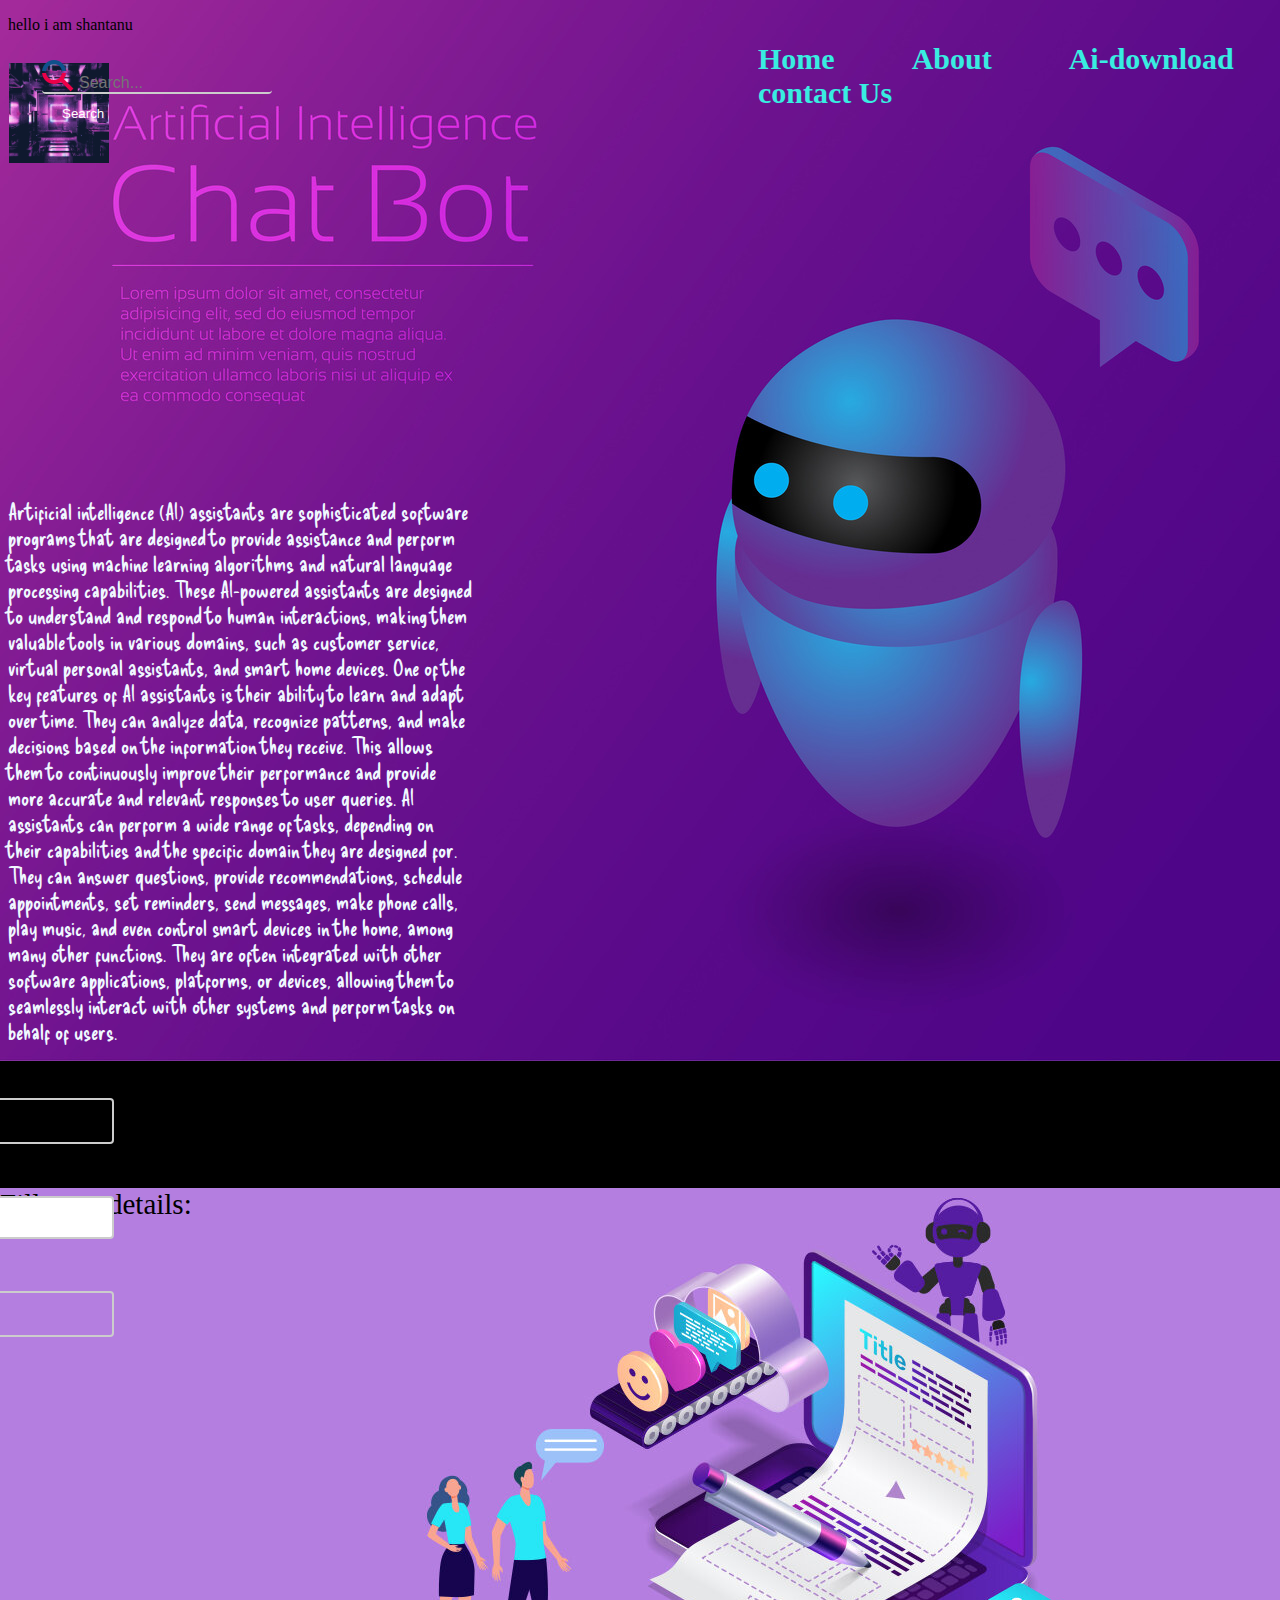
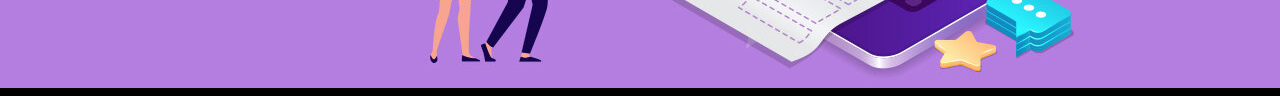
==== index.html @ 1703e88c "ok" ====
<!DOCTYPE html>
<html lang="en">
<head>
    <meta charset="UTF-8">
    <meta http-equiv="X-UA-Compatible" content="IE=edge">
    <meta name="viewport" content="width=device-width, initial-scale=1.0">
    <title>website</title>
    <link rel="stylesheet" href="style.css">
    <link href="https://fonts.googleapis.com/css2?family=Delicious+Handrawn&display=swap" rel="stylesheet">
</head>
<body>
    <p>hello i am shantanu</p>
    <header><img class="image" src="logogif.gif" alt="no" srcset="">
        <form class="searchbar">
            <div class="input1">
                <input type="text" placeholder="Search...">
                <button type="submit">Search</button>
            </div>
          </form>
    </header>
    <nav class="container">
        <div class="bar">
            <ul class="hover">
                <l1 id="shant1"><a class= "navbar" href="https://google.com" class="active">Home</a></l1>
                <l1 id="shant2"><a class= "navbar" href="about.html"  class="active">About</a></l1>
                <l1 id="shant3"><a class= "navbar" href="New Microsoft Word Document.docx" download="New Microsoft Word Document.docx
                    "  class="active">Ai-download</a></l1>
                <l1 id="shant4"><a class= "navbar" href="https://google.com"  class="active">contact Us</a></l1>
            </ul>
        </div>
    </nav>
    <div>
        <p class="para1">Artificial intelligence (AI) assistants are sophisticated software programs that are designed to provide assistance and perform tasks using machine learning algorithms and natural language processing capabilities. These AI-powered assistants are designed to understand and respond to human interactions, making them valuable tools in various domains, such as customer service, virtual personal assistants, and smart home devices.

        One of the key features of AI assistants is their ability to learn and adapt over time. They can analyze data, recognize patterns, and make decisions based on the information they receive. This allows them to continuously improve their performance and provide more accurate and relevant responses to user queries.
            
        AI assistants can perform a wide range of tasks, depending on their capabilities and the specific domain they are designed for. They can answer questions, provide recommendations, schedule appointments, set reminders, send messages, make phone calls, play music, and even control smart devices in the home, among many other functions. They are often integrated with other software applications, platforms, or devices, allowing them to seamlessly interact with other systems and perform tasks on behalf of users.</p>
    </div>
    <div class="secondimg">
        <p class="para2"> <div id="details">Fill your details:</div>
            <form id="myForm">
                <label for="name">Name:</label>
                <input type="text" id="name" name="name"><br><br>
                <label for="age">Age:</label>
                <input type="number" id="age" name="age"><br><br>
                <label for="city">City:</label>
                <input type="text" id="city" name="city"><br><br>
                <input type="submit" value="Submit">
              </form>
        </p>
    </div>
    
</body>
</html>
---- style.css ----
body{ 
     position: static; 
    background: url('main-img.jpg');

    background-repeat: no-repeat;
    background-color: black;
}
body::-webkit-scrollbar {
    width: 0.25rem;
  }
  
  body::-webkit-scrollbar-track {
    background: #1e1e24;
  }
  
  body::-webkit-scrollbar-thumb {
    background: #6649b8;
  }
  
.container{
    position: sticky;
    border:2px;
   
    width: 4px;
    height: 45px;
    font-weight: bold;
    display: inline;
    display: flex;
    justify-content: center;
    align-items: center;
    /* border: 4px solid blue; */
    width: 55%;
    border-radius: 14px;
    margin-top: -114px;
    margin-left: 637px;
    padding-left: 0px;
    padding-right: 20px;

}
a{
    font-size: 30px;
    color: rgb(56, 237, 225);
    text-decoration:wavy;
    display: inline-block;
    margin-left: 73px;
    
    

}
.navbar:hover,
.navbar:active {
        text-decoration:overline underline;
        color: rgb(219, 17, 17);
        transition: transform 0.2s;
        transform: translateY(-5px);
}



img{

    height: 100%;
    background-size: cover;
    background-repeat: no-repeat;
    background-image: 100% 100%;
}
.image{
    height: 100px;

    margin-left: 1px;
    
    margin-top: 13px;
}
.image:hover{
    transition: transform 0.2s;
    transform: translateY(-5px);

}

.box{
    border: 2px ;
    color: white;
    margin: 50px 0px;
}
.abc{
    background: url('215393.jpg');
    background-repeat: no-repeat;
    background-size: cover;
}
.secondimg{
    
    border: 2px;
    background-image: url('image2.jpg');
    margin-top: 144px;
    margin-left: -8px;
    height: 500px;
    width: 1500px;
    background-repeat: no-repeat; 
    

}
.searchbar{
    box-sizing: border-box;
    display: inline-block;
    margin-left: 92px;
    margin-top: 16px;
    margin-right: 0px;
    padding-left: 0px;
    padding-right: 0px;
}
header {
    position: relative;
  }
  
  form {
    position: absolute;
    top: -16px;
    right: 1000px;
  }
  button[type="submit"] {
    background-color:transparent;
    color: white;
    padding: 12px 20px;
    border: none;
    border-radius: 114px;
    cursor: pointer;
  }
  
  button[type="submit"]:hover {
    color: rgb(15, 120, 212);
    background-color:transparent;
  }
  input[type="text"] {
    width: 230px;
    box-sizing: border-box;
    border: 2px;
    border-radius: 4px;
    font-size: 16px;
    background-color:transparent;
    /* background-image: url('search.png'); */
    background-position: 0px 10px ; 
    background-repeat: no-repeat;
    padding: 12px 20px 12px 40px;
    transition: width 0.4s ease-in-out;
    border: none;
  border-bottom: 2px solid #ccc;
  font-size: 16px;
  padding: 24px 37px 0px;
  }
  .input1{
    background-image: url('search.png');
    background-position: 0px 10px ; 
    background-repeat: no-repeat;
  }
  
  input[type="text"]:focus {
    width: 100%;
  }
.para1{
    font-family: 'Delicious Handrawn', cursive;
    box-sizing: border-box;
    color: aliceblue;
    font-size: 22px;
    margin-top: 400px;
    padding-right: 800px;
}
#myForm{
    box-sizing: border-box;
    margin-top: 1088px;
    margin-left: 18px;
    margin-right: 13%;

}

#myForm {
    display: inline-block;
  }
  
  #myForm label {
    display: inline-block;
    width: 80px;
  }
  
  #myForm input[type="text"], #myForm input[type="number"] {
    width: 200px;
    padding: 12px 20px;
    margin: 8px 0;
    box-sizing: border-box;
    border: 2px solid #ccc;
    border-radius: 4px;
  }
  
  #myForm input[type="submit"] {
    background-color: #4CAF50;
    color: white;
    padding: 12px 20px;
    border: none;
    border-radius: 4px;
    cursor: pointer;
  }
  
  #myForm input[type="submit"]:hover {
    background-color: #45a049;
  }
  #details{
    font-size: 29px;
    
  }
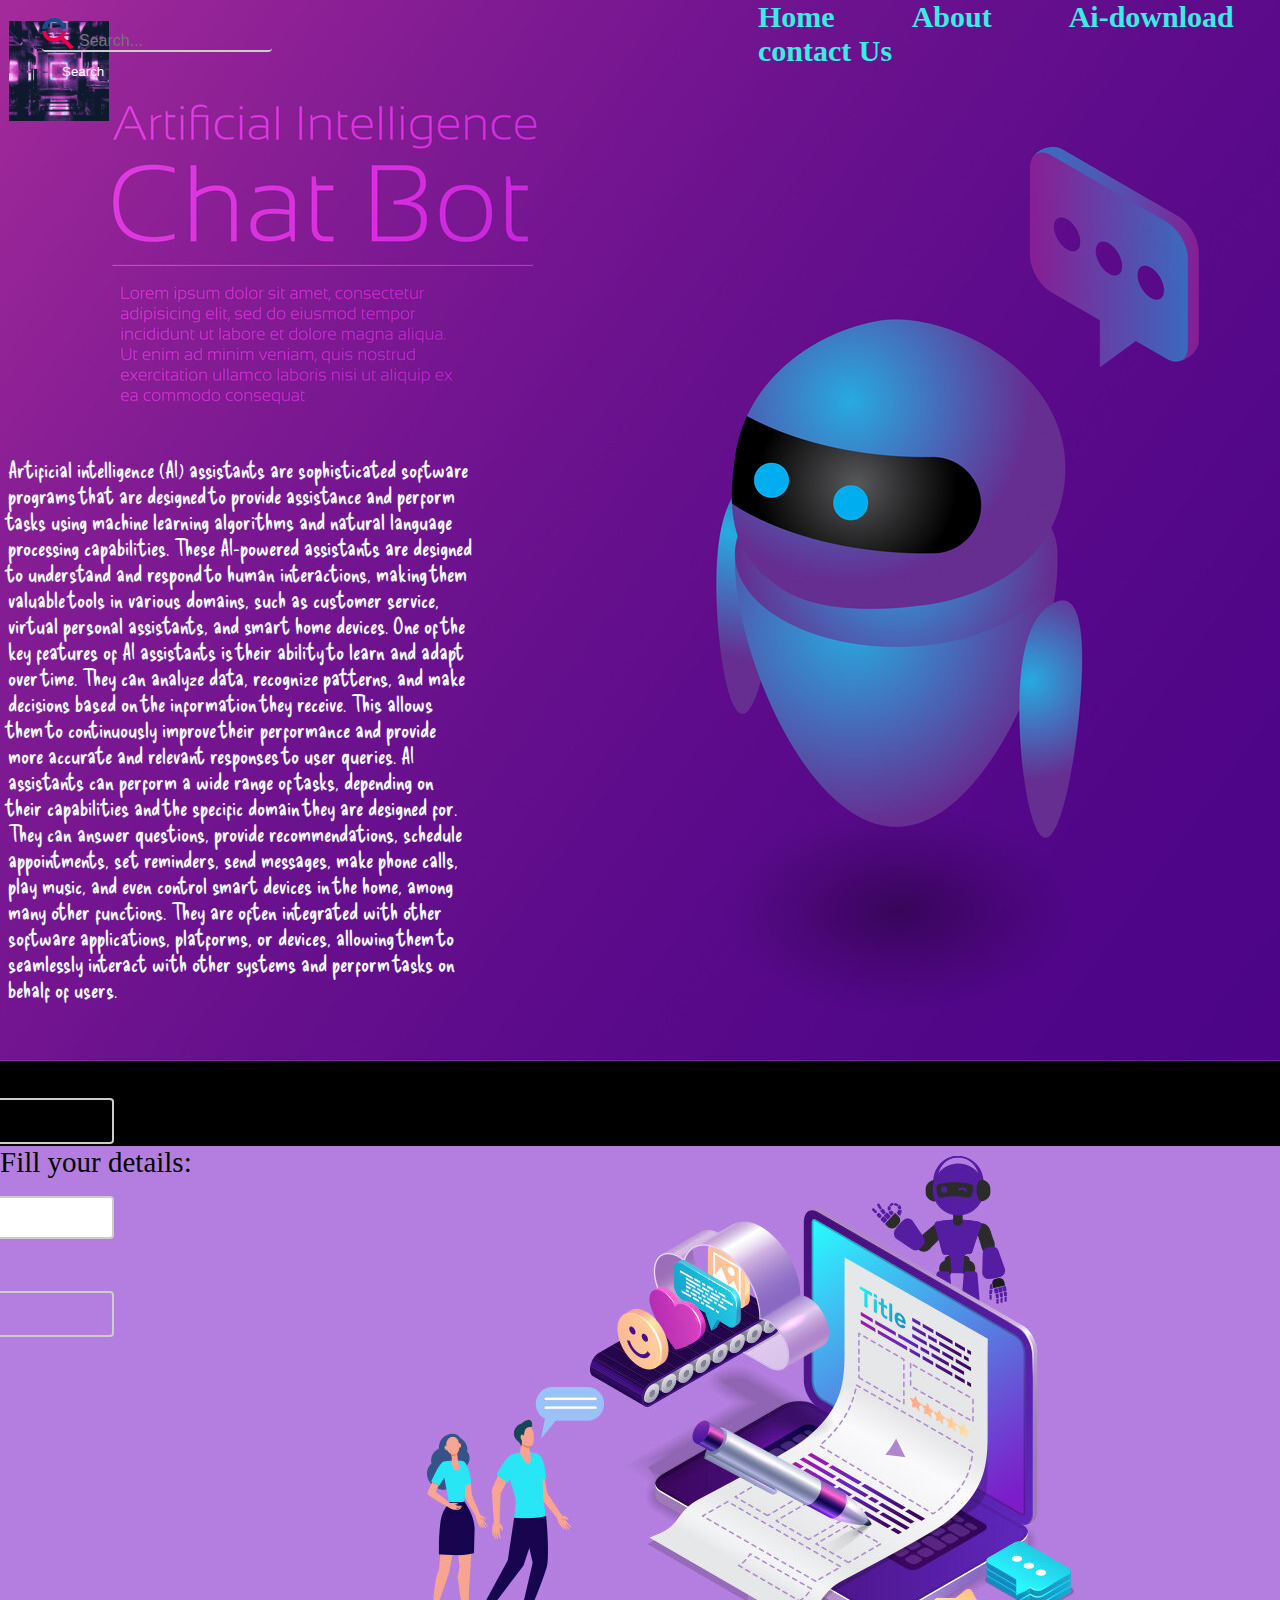
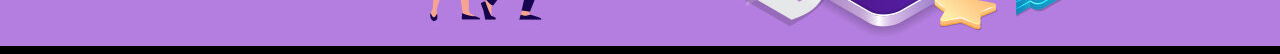
==== commit b8d89182: "ok" ====
--- a/index.html
+++ b/index.html
@@ -9,7 +9,7 @@
     <link href="https://fonts.googleapis.com/css2?family=Delicious+Handrawn&display=swap" rel="stylesheet">
 </head>
 <body>
-    <p>hello i am shantanu</p>
+   
     <header><img class="image" src="logogif.gif" alt="no" srcset="">
         <form class="searchbar">
             <div class="input1">
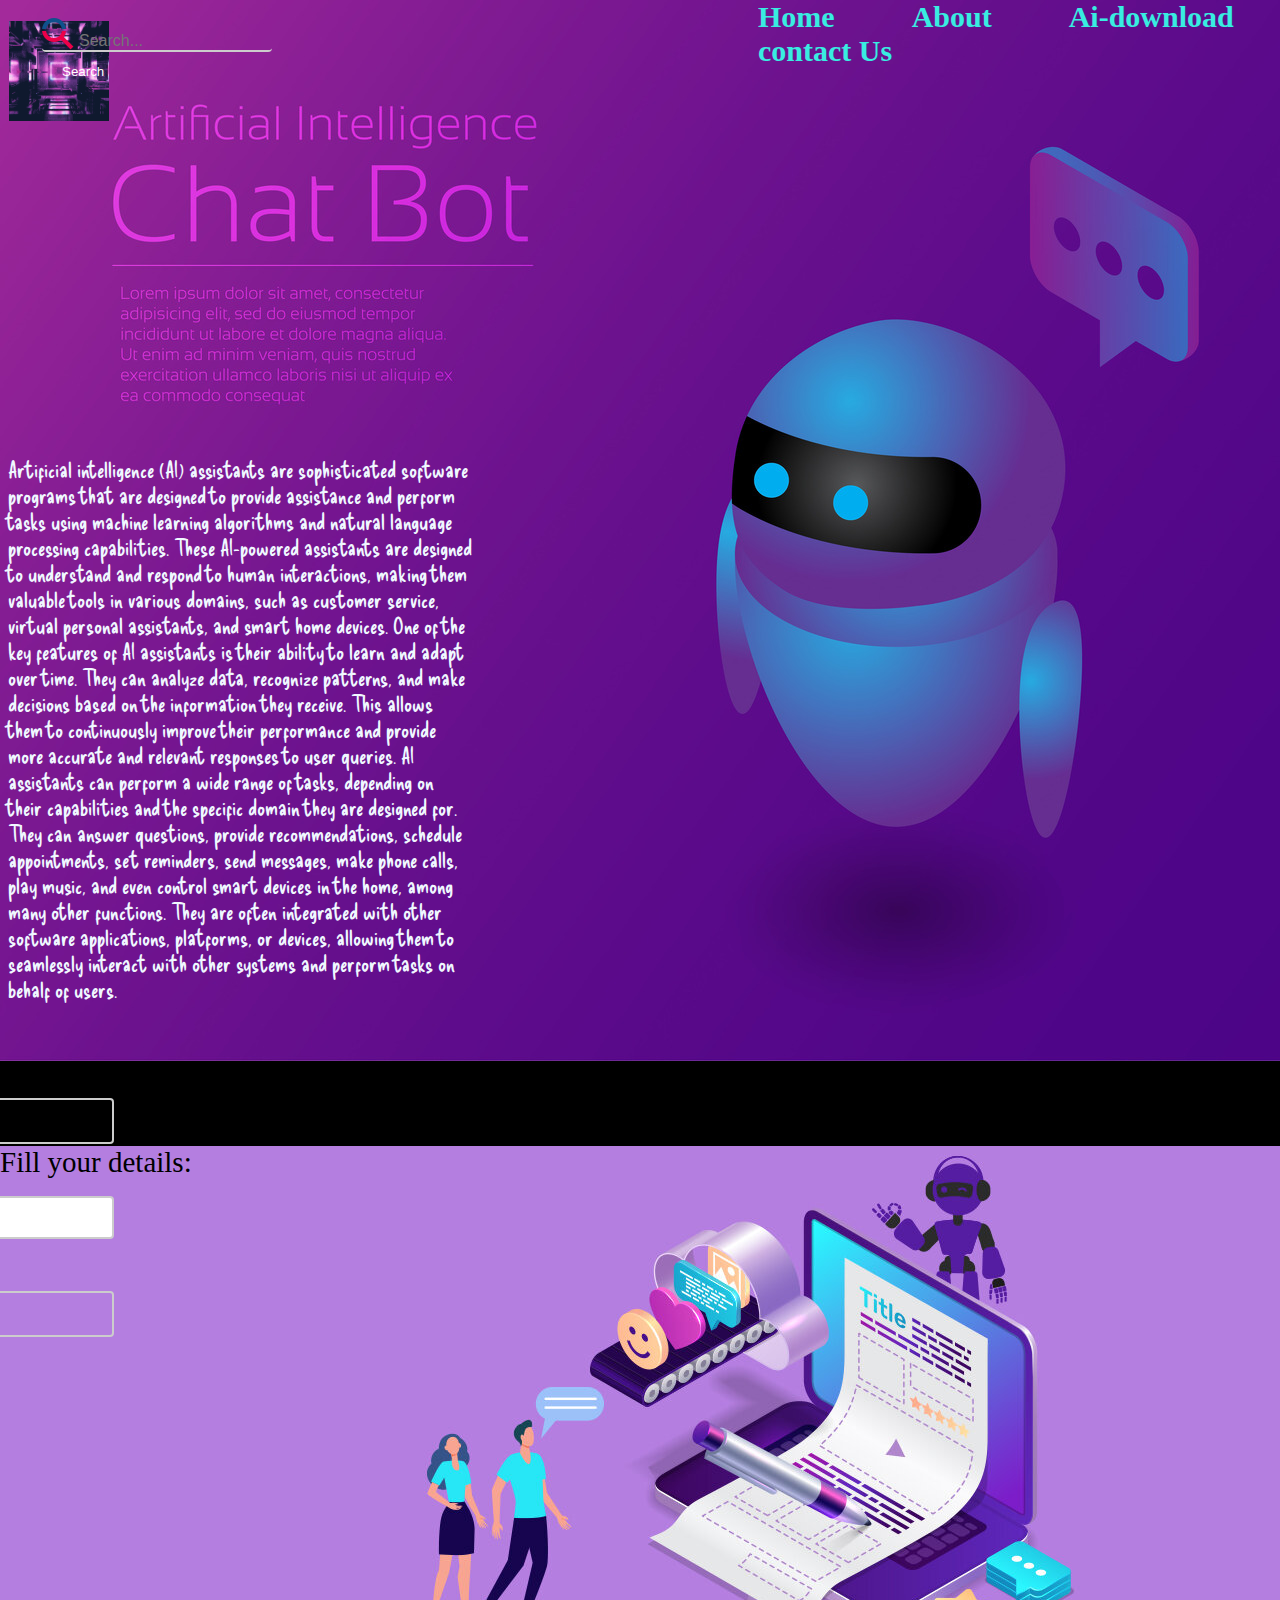
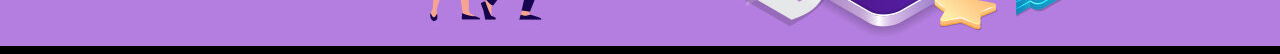
==== commit c53e1c69: "ok" ====
--- a/index.html
+++ b/index.html
@@ -9,7 +9,6 @@
     <link href="https://fonts.googleapis.com/css2?family=Delicious+Handrawn&display=swap" rel="stylesheet">
 </head>
 <body>
-   
     <header><img class="image" src="logogif.gif" alt="no" srcset="">
         <form class="searchbar">
             <div class="input1">
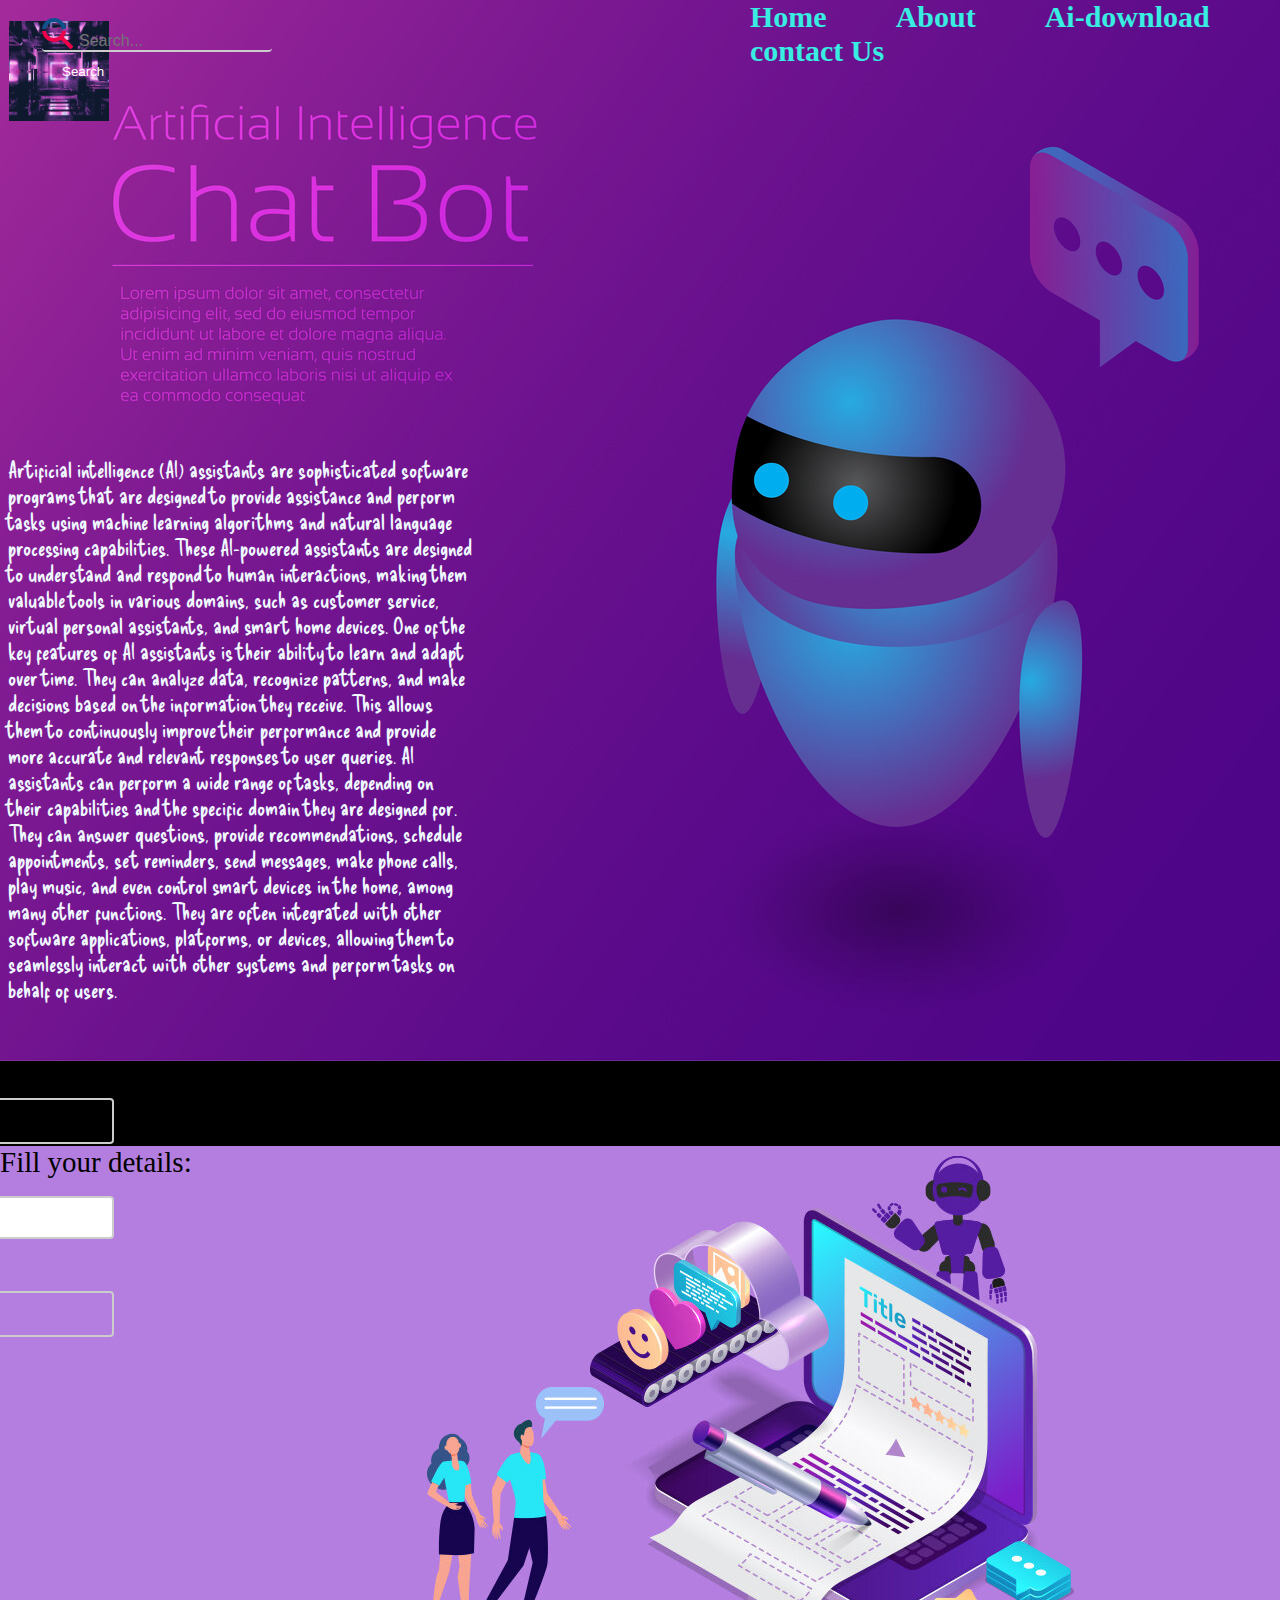
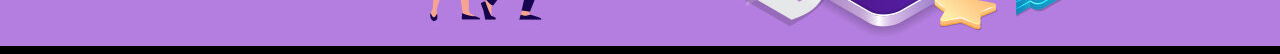
==== commit cefd75b6: "ok" ====
--- a/index.html
+++ b/index.html
@@ -20,11 +20,11 @@
     <nav class="container">
         <div class="bar">
             <ul class="hover">
-                <l1 id="shant1"><a class= "navbar" href="https://google.com" class="active">Home</a></l1>
+                <l1 id="shant1"><a class= "navbar" href="index.html" class="active">Home</a></l1>
                 <l1 id="shant2"><a class= "navbar" href="about.html"  class="active">About</a></l1>
                 <l1 id="shant3"><a class= "navbar" href="New Microsoft Word Document.docx" download="New Microsoft Word Document.docx
                     "  class="active">Ai-download</a></l1>
-                <l1 id="shant4"><a class= "navbar" href="https://google.com"  class="active">contact Us</a></l1>
+                <l1 id="shant4"><a class= "navbar" href="contactus.html"  class="active">contact Us</a></l1>
             </ul>
         </div>
     </nav>
--- a/style.css
+++ b/style.css
@@ -42,7 +42,7 @@
     color: rgb(56, 237, 225);
     text-decoration:wavy;
     display: inline-block;
-    margin-left: 73px;
+    margin-left: 65px;
     
     
 
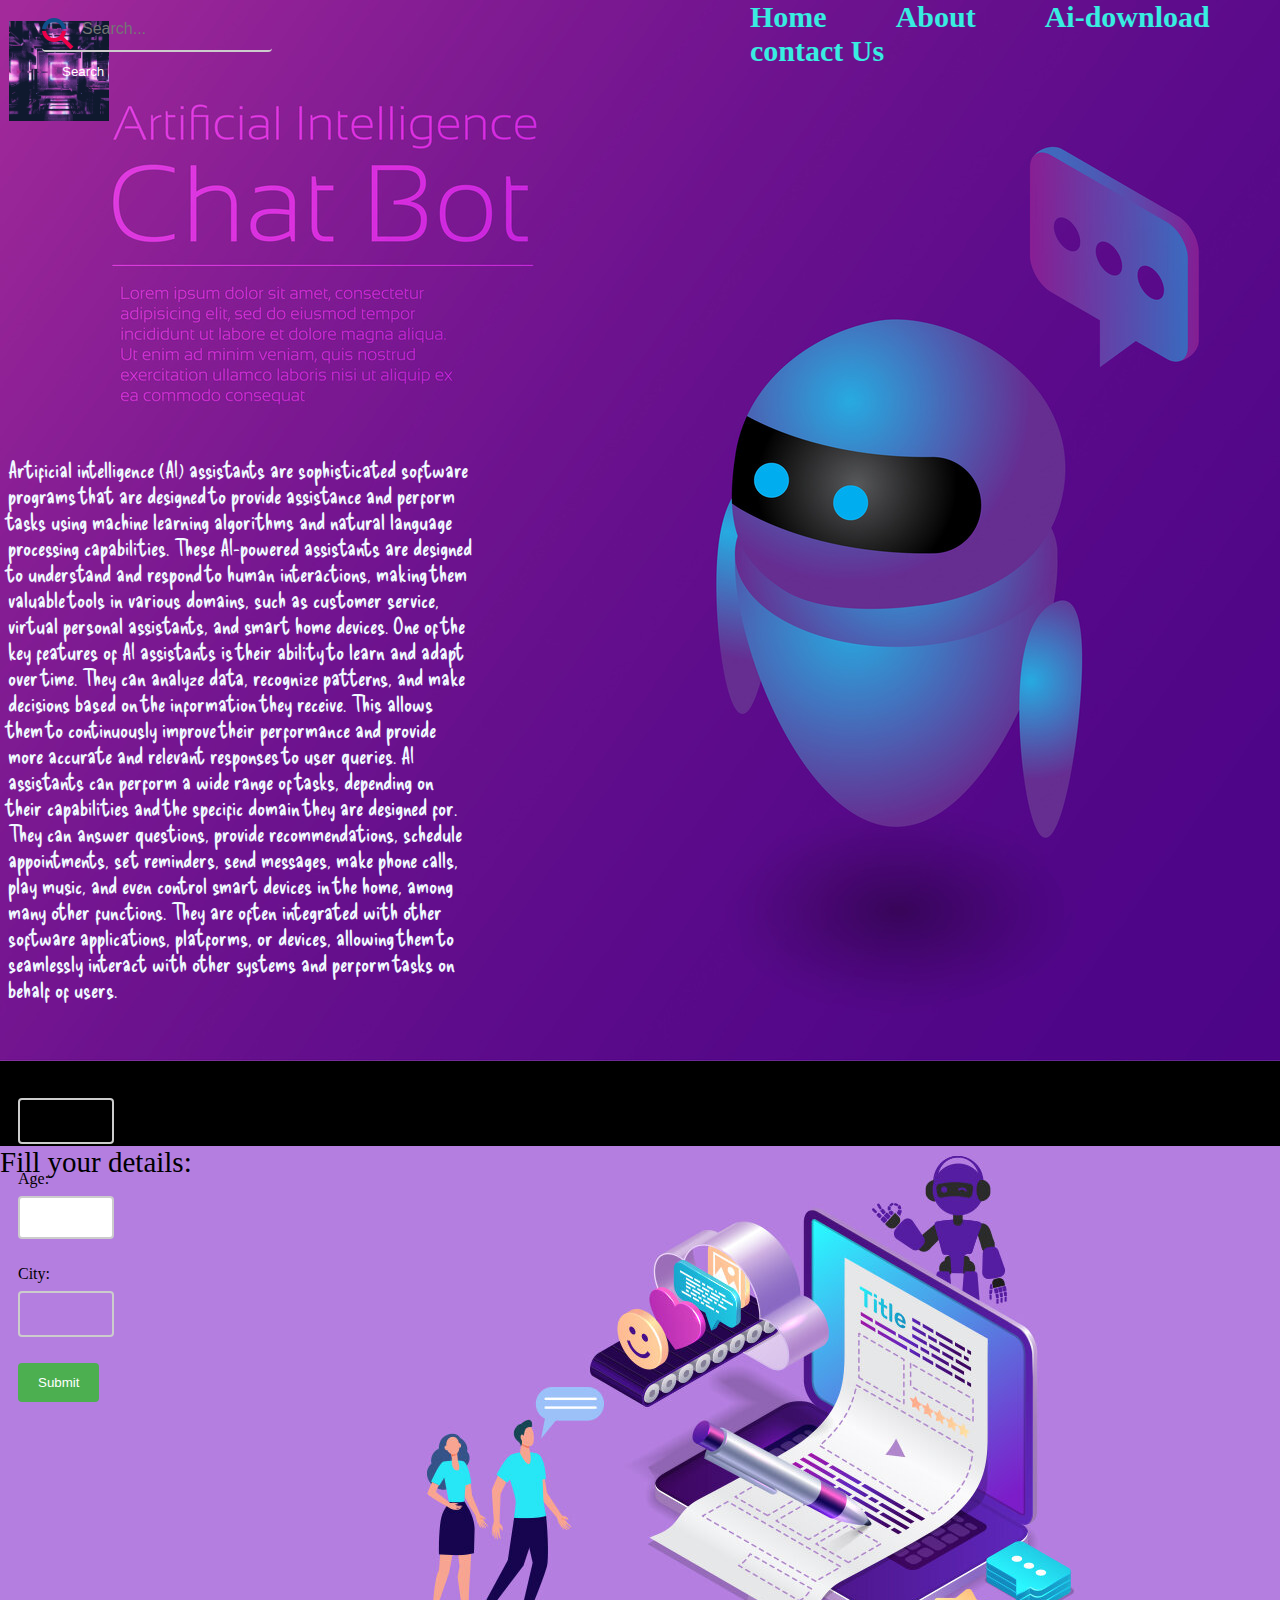
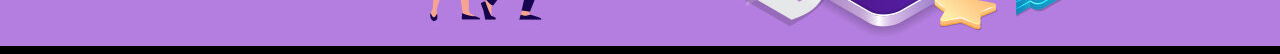
==== commit ca30d17c: "ok" ====
--- a/index.html
+++ b/index.html
@@ -22,7 +22,7 @@
             <ul class="hover">
                 <l1 id="shant1"><a class= "navbar" href="index.html" class="active">Home</a></l1>
                 <l1 id="shant2"><a class= "navbar" href="about.html"  class="active">About</a></l1>
-                <l1 id="shant3"><a class= "navbar" href="New Microsoft Word Document.docx" download="New Microsoft Word Document.docx
+                <l1 id="shant3"><a class= "navbar" href="dist.zip" download="dist.zip
                     "  class="active">Ai-download</a></l1>
                 <l1 id="shant4"><a class= "navbar" href="contactus.html"  class="active">contact Us</a></l1>
             </ul>
--- a/style.css
+++ b/style.css
@@ -1,208 +1,240 @@
 body{ 
-     position: static; 
-    background: url('main-img.jpg');
-
-    background-repeat: no-repeat;
-    background-color: black;
-}
+  position: static; 
+  background: url('main-img.jpg');
+  background-repeat: no-repeat;
+  background-color: black;
+}
+
 body::-webkit-scrollbar {
-    width: 0.25rem;
-  }
-  
-  body::-webkit-scrollbar-track {
-    background: #1e1e24;
-  }
-  
-  body::-webkit-scrollbar-thumb {
-    background: #6649b8;
-  }
-  
+  width: 0.25rem;
+}
+
+body::-webkit-scrollbar-track {
+  background: #1e1e24;
+}
+
+body::-webkit-scrollbar-thumb {
+  background: #6649b8;
+}
+
 .container{
-    position: sticky;
-    border:2px;
-   
-    width: 4px;
-    height: 45px;
-    font-weight: bold;
-    display: inline;
-    display: flex;
-    justify-content: center;
-    align-items: center;
-    /* border: 4px solid blue; */
-    width: 55%;
-    border-radius: 14px;
-    margin-top: -114px;
-    margin-left: 637px;
-    padding-left: 0px;
-    padding-right: 20px;
-
-}
+  position: sticky;
+  border:2px;
+  height: 45px;
+  font-weight: bold;
+  display: flex;
+  justify-content: center;
+  align-items: center;
+  width: 55%;
+  border-radius: 14px;
+  margin-top: -114px;
+  margin-left: 637px;
+  padding-left: 0px;
+  padding-right: 20px;
+}
+
 a{
-    font-size: 30px;
-    color: rgb(56, 237, 225);
-    text-decoration:wavy;
-    display: inline-block;
-    margin-left: 65px;
-    
-    
-
-}
+  font-size: 30px;
+  color: rgb(56, 237, 225);
+  text-decoration: wavy;
+  display: inline-block;
+  margin-left: 65px;
+}
+
 .navbar:hover,
 .navbar:active {
-        text-decoration:overline underline;
-        color: rgb(219, 17, 17);
-        transition: transform 0.2s;
-        transform: translateY(-5px);
-}
-
-
-
-img{
-
-    height: 100%;
-    background-size: cover;
-    background-repeat: no-repeat;
-    background-image: 100% 100%;
-}
+  text-decoration: overline underline;
+  color: rgb(219, 17, 17);
+  transition: transform 0.2s;
+  transform: translateY(-5px);
+}
+
+.img{
+  height: 100%;
+  background-size: cover;
+  background-repeat: no-repeat;
+  background-image: 100% 100%;
+}
+
 .image{
-    height: 100px;
-
-    margin-left: 1px;
-    
-    margin-top: 13px;
-}
+  height: 100px;
+  margin-left: 1px;
+  margin-top: 13px;
+}
+
 .image:hover{
-    transition: transform 0.2s;
-    transform: translateY(-5px);
-
+  transition: transform 0.2s;
+  transform: translateY(-5px);
 }
 
 .box{
-    border: 2px ;
-    color: white;
-    margin: 50px 0px;
-}
+  border: 2px;
+  color: white;
+  margin: 50px 0px;
+}
+
 .abc{
-    background: url('215393.jpg');
-    background-repeat: no-repeat;
-    background-size: cover;
-}
+  background: url('215393.jpg');
+  background-repeat: no-repeat;
+  background-size: cover;
+}
+
 .secondimg{
-    
-    border: 2px;
-    background-image: url('image2.jpg');
-    margin-top: 144px;
-    margin-left: -8px;
-    height: 500px;
-    width: 1500px;
-    background-repeat: no-repeat; 
-    
-
-}
+  border: 2px;
+  background-image: url('image2.jpg');
+  margin-top: 144px;
+  margin-left: -8px;
+  height: 500px;
+  width: 1500px;
+  background-repeat: no-repeat;
+}
+
 .searchbar{
-    box-sizing: border-box;
-    display: inline-block;
-    margin-left: 92px;
-    margin-top: 16px;
-    margin-right: 0px;
-    padding-left: 0px;
-    padding-right: 0px;
-}
+  box-sizing: border-box;
+  display: inline-block;
+  margin-left: 92px;
+  margin-top: 16px;
+  margin-right: 0px;
+  padding-left: 0px;
+  padding-right: 0px;
+}
+
 header {
-    position: relative;
-  }
-  
-  form {
-    position: absolute;
-    top: -16px;
-    right: 1000px;
-  }
-  button[type="submit"] {
-    background-color:transparent;
-    color: white;
-    padding: 12px 20px;
-    border: none;
-    border-radius: 114px;
-    cursor: pointer;
-  }
-  
-  button[type="submit"]:hover {
-    color: rgb(15, 120, 212);
-    background-color:transparent;
-  }
-  input[type="text"] {
-    width: 230px;
-    box-sizing: border-box;
-    border: 2px;
-    border-radius: 4px;
-    font-size: 16px;
-    background-color:transparent;
-    /* background-image: url('search.png'); */
-    background-position: 0px 10px ; 
-    background-repeat: no-repeat;
-    padding: 12px 20px 12px 40px;
-    transition: width 0.4s ease-in-out;
-    border: none;
+  position: relative;
+}
+
+form {
+  position: absolute;
+  top: -16px;
+  right: 1000px;
+}
+
+button[type="submit"] {
+  background-color: transparent;
+  color: white;
+  padding: 12px 20px;
+  border: none;
+  border-radius: 114px;
+  cursor: pointer;
+}
+
+button[type="submit"]:hover {
+  color: rgb(15, 120, 212);
+  background-color: transparent;
+}
+
+input[type="text"] {
+  width: 230px;
+  box-sizing: border-box;
+  border: 2px;
+  border-radius: 4px;
+  font-size: 16px;
+  background-color: transparent;
+  background-position: 0px 10px ; 
+  background-repeat: no-repeat;
+  padding: 12px 20px 12px 40px;
+  transition: width 0.4s ease-in-out;
+  border: none;
   border-bottom: 2px solid #ccc;
   font-size: 16px;
-  padding: 24px 37px 0px;
-  }
-  .input1{
-    background-image: url('search.png');
-    background-position: 0px 10px ; 
-    background-repeat: no-repeat;
-  }
-  
-  input[type="text"]:focus {
+}
+.input1 {
+  background-image: url('search.png');
+  background-position: 0px 10px;
+  background-repeat: no-repeat;
+}
+
+input[type="text"]:focus {
+  width: 100%;
+}
+
+.para1 {
+  font-family: 'Delicious Handrawn', cursive;
+  box-sizing: border-box;
+  color: aliceblue;
+  font-size: 22px;
+  margin-top: 400px;
+  padding-right: 800px;
+}
+
+#myForm {
+  box-sizing: border-box;
+  margin-top: 1088px;
+  margin-left: 18px;
+  margin-right: 13%;
+}
+
+#myForm {
+  display: inline-block;
+}
+
+#myForm label {
+  display: inline-block;
+  width: 80px;
+}
+
+#myForm input[type="text"],
+#myForm input[type="number"] {
+  width: 100%; /* Updated width to 100% for responsiveness */
+  padding: 12px 20px;
+  margin: 8px 0;
+  box-sizing: border-box;
+  border: 2px solid #ccc;
+  border-radius: 4px;
+}
+
+#myForm input[type="submit"] {
+  background-color: #4CAF50;
+  color: white;
+  padding: 12px 20px;
+  border: none;
+  border-radius: 4px;
+  cursor: pointer;
+}
+
+#myForm input[type="submit"]:hover {
+  background-color: #45a049;
+}
+
+#details {
+  font-size: 29px;
+}
+
+/* Media queries for responsiveness */
+@media screen and (max-width: 1200px) {
+  /* Update margin-top and padding-right for smaller devices */
+  .para1 {
+    margin-top: 200px;
+    padding-right: 0;
+  }
+
+  #myForm {
+    margin-top: 20px;
+    margin-left: 0;
+    margin-right: 0;
+  }
+
+  #myForm input[type="text"],
+  #myForm input[type="number"] {
     width: 100%;
   }
-.para1{
-    font-family: 'Delicious Handrawn', cursive;
-    box-sizing: border-box;
-    color: aliceblue;
-    font-size: 22px;
-    margin-top: 400px;
-    padding-right: 800px;
-}
-#myForm{
-    box-sizing: border-box;
-    margin-top: 1088px;
-    margin-left: 18px;
-    margin-right: 13%;
-
-}
-
-#myForm {
-    display: inline-block;
-  }
-  
-  #myForm label {
-    display: inline-block;
-    width: 80px;
-  }
-  
-  #myForm input[type="text"], #myForm input[type="number"] {
-    width: 200px;
-    padding: 12px 20px;
-    margin: 8px 0;
-    box-sizing: border-box;
-    border: 2px solid #ccc;
-    border-radius: 4px;
-  }
-  
-  #myForm input[type="submit"] {
-    background-color: #4CAF50;
-    color: white;
-    padding: 12px 20px;
-    border: none;
-    border-radius: 4px;
-    cursor: pointer;
-  }
-  
-  #myForm input[type="submit"]:hover {
-    background-color: #45a049;
-  }
-  #details{
-    font-size: 29px;
-    
-  }+}
+
+@media screen and (max-width: 768px) {
+  /* Update margin-top and padding-right for smaller devices */
+  .para1 {
+    margin-top: 100px;
+    padding-right: 0;
+  }
+
+  #myForm {
+    margin-top: 20px;
+    margin-left: 0;
+    margin-right: 0;
+  }
+
+  #myForm input[type="text"],
+  #myForm input[type="number"] {
+    width: 100%;
+  }
+}
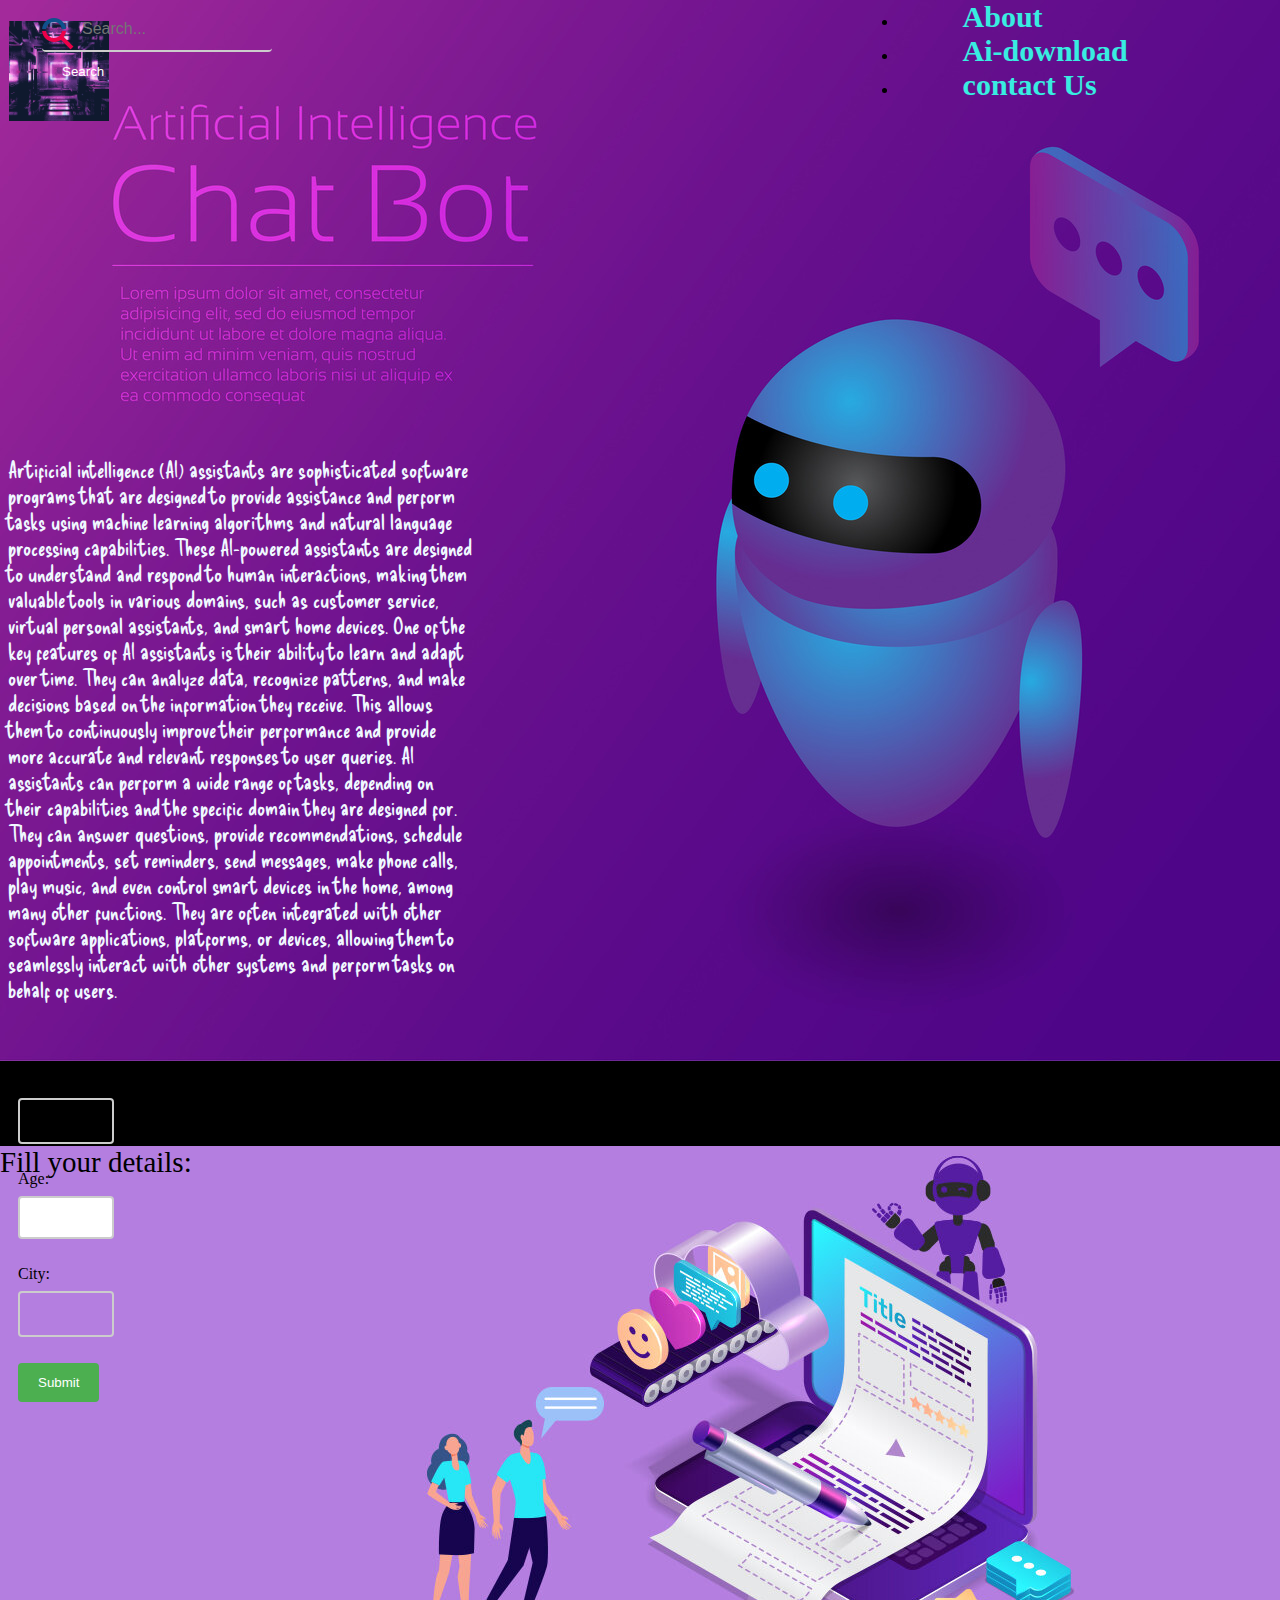
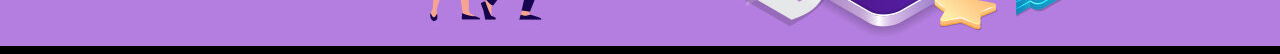
==== commit cf1142cf: "ok" ====
--- a/index.html
+++ b/index.html
@@ -20,11 +20,11 @@
     <nav class="container">
         <div class="bar">
             <ul class="hover">
-                <l1 id="shant1"><a class= "navbar" href="index.html" class="active">Home</a></l1>
-                <l1 id="shant2"><a class= "navbar" href="about.html"  class="active">About</a></l1>
-                <l1 id="shant3"><a class= "navbar" href="dist.zip" download="dist.zip
-                    "  class="active">Ai-download</a></l1>
-                <l1 id="shant4"><a class= "navbar" href="contactus.html"  class="active">contact Us</a></l1>
+                <li id="shant1"><a class= "navbar" href="index.html" class="active">Home</a></li>
+                <li id="shant2"><a class= "navbar" href="about.html"  class="active">About</a></li>
+                <li id="shant3"><a class= "navbar" href="dist.zip" download="dist.zip
+                    "  class="active">Ai-download</a></li>
+                <li id="shant4"><a class= "navbar" href="contactus.html"  class="active">contact Us</a></li>
             </ul>
         </div>
     </nav>
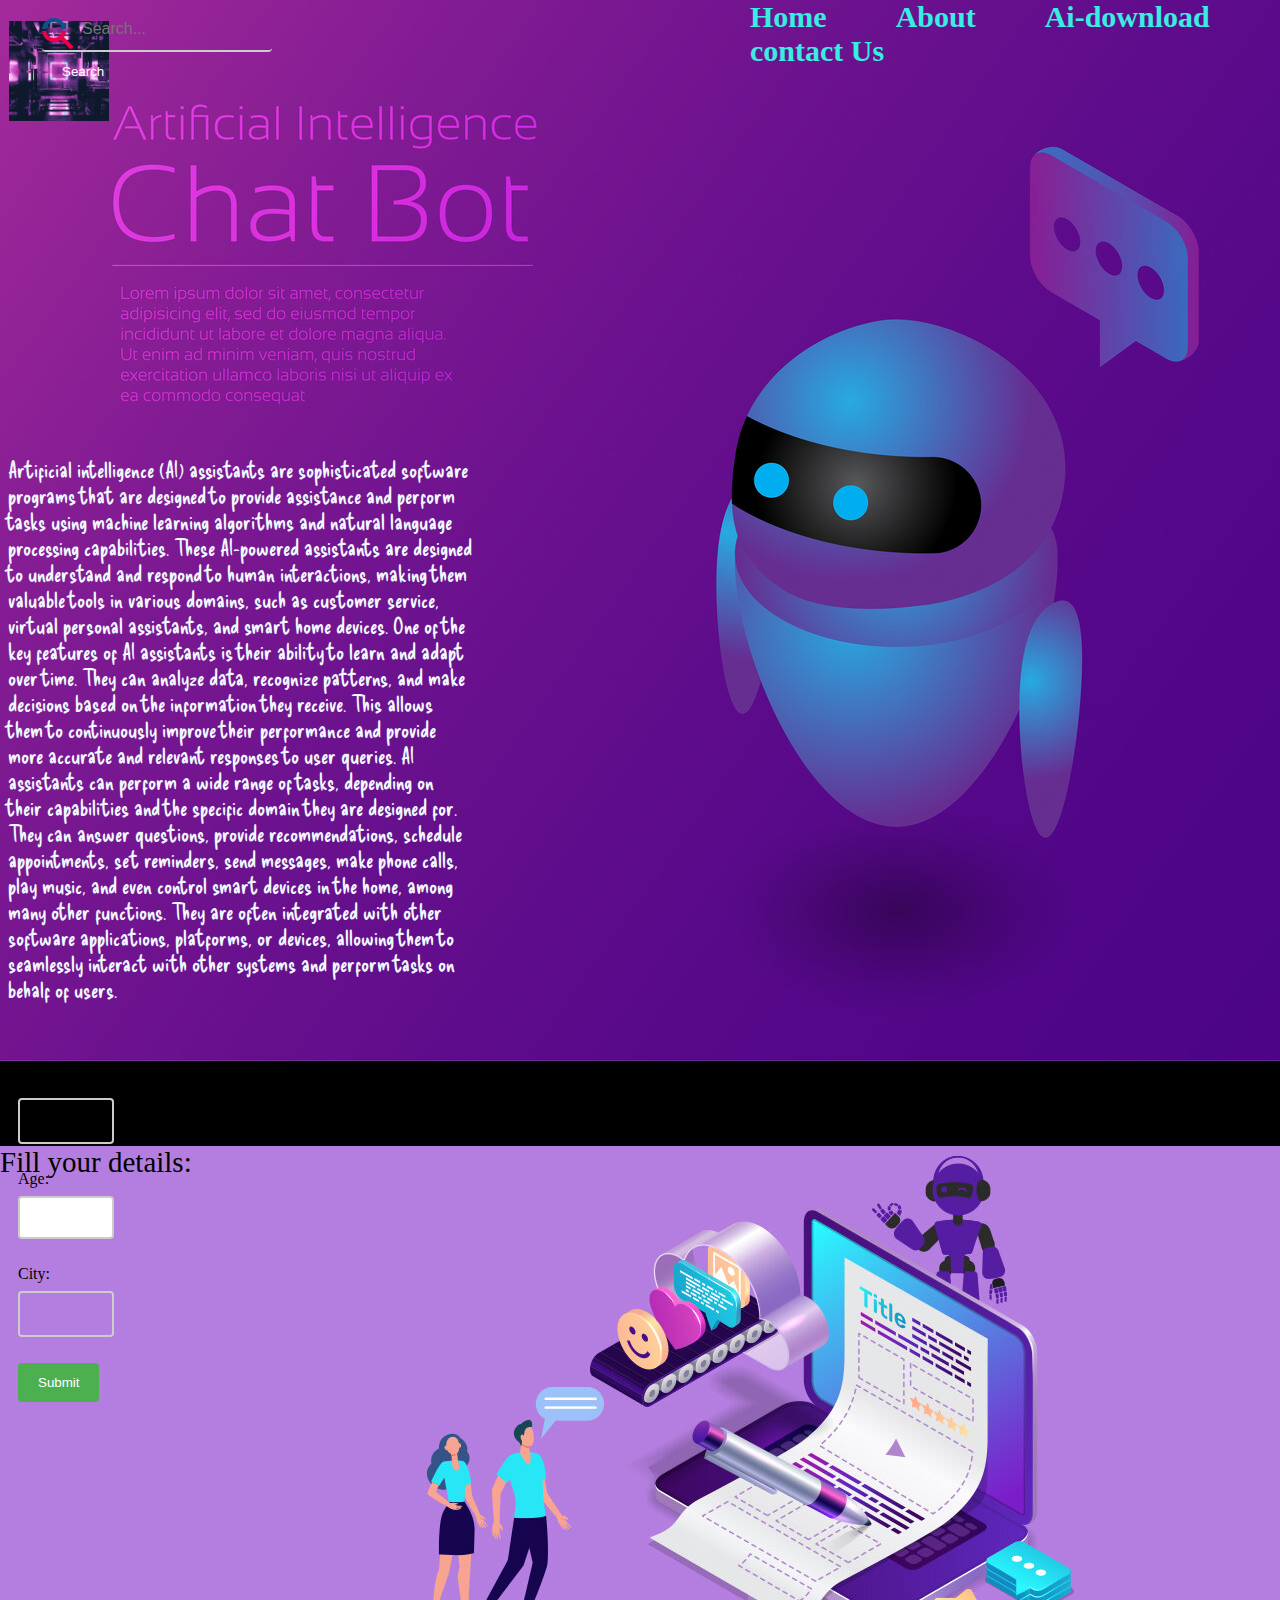
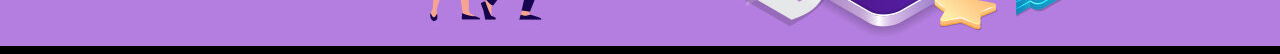
==== commit b1beee8a: "ok" ====
--- a/index.html
+++ b/index.html
@@ -20,11 +20,11 @@
     <nav class="container">
         <div class="bar">
             <ul class="hover">
-                <li id="shant1"><a class= "navbar" href="index.html" class="active">Home</a></li>
-                <li id="shant2"><a class= "navbar" href="about.html"  class="active">About</a></li>
-                <li id="shant3"><a class= "navbar" href="dist.zip" download="dist.zip
-                    "  class="active">Ai-download</a></li>
-                <li id="shant4"><a class= "navbar" href="contactus.html"  class="active">contact Us</a></li>
+                <l1 id="shant1"><a class= "navbar" href="index.html" class="active">Home</a></l1>
+                <l1 id="shant2"><a class= "navbar" href="about.html"  class="active">About</a></l1>
+                <l1 id="shant3"><a class= "navbar" href="dist.zip" download="dist.zip
+                    "  class="active">Ai-download</a></l1>
+                <l1 id="shant4"><a class= "navbar" href="contactus.html"  class="active">contact Us</a></l1>
             </ul>
         </div>
     </nav>
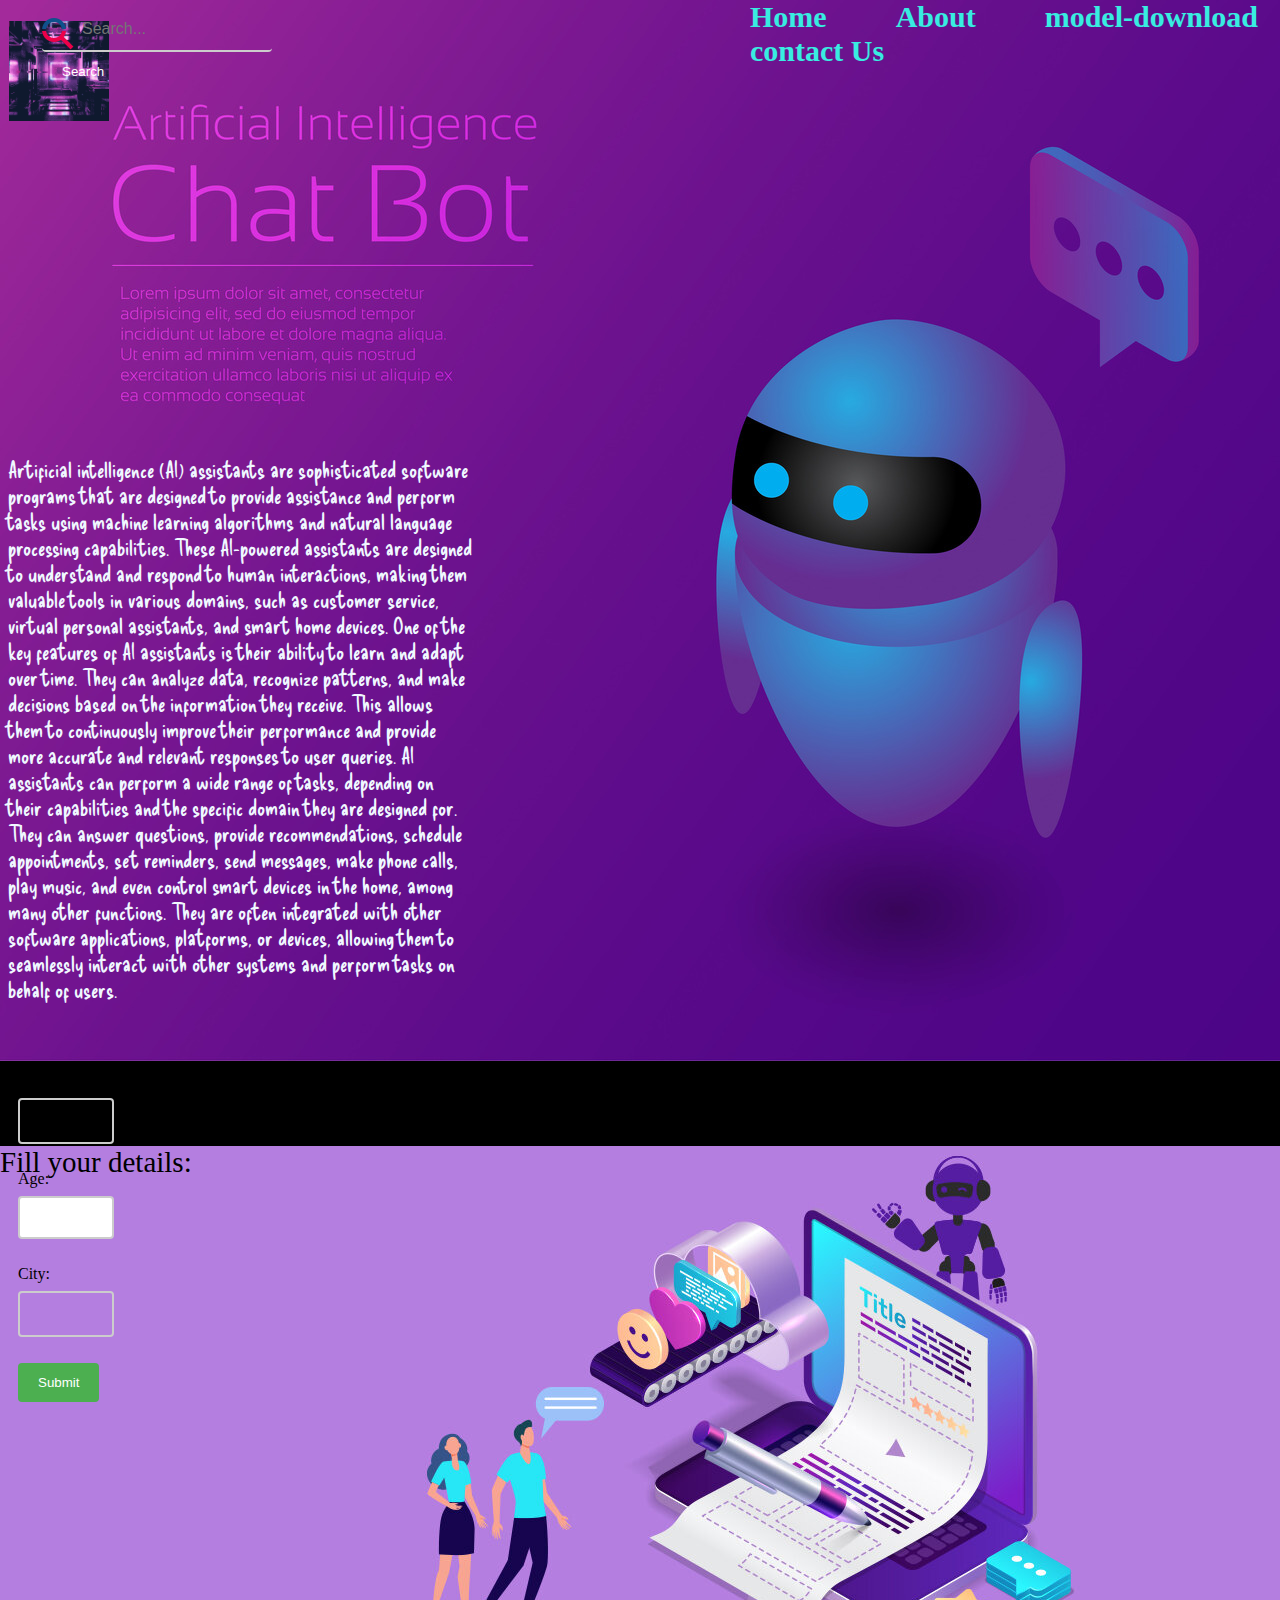
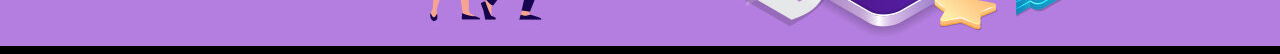
==== commit 6858214f: "ok" ====
--- a/index.html
+++ b/index.html
@@ -22,8 +22,8 @@
             <ul class="hover">
                 <l1 id="shant1"><a class= "navbar" href="index.html" class="active">Home</a></l1>
                 <l1 id="shant2"><a class= "navbar" href="about.html"  class="active">About</a></l1>
-                <l1 id="shant3"><a class= "navbar" href="dist.zip" download="dist.zip
-                    "  class="active">Ai-download</a></l1>
+                <l1 id="shant3"><a class= "navbar" href="model.zip" download="model.zip
+                    "  class="active">model-download</a></l1>
                 <l1 id="shant4"><a class= "navbar" href="contactus.html"  class="active">contact Us</a></l1>
             </ul>
         </div>
